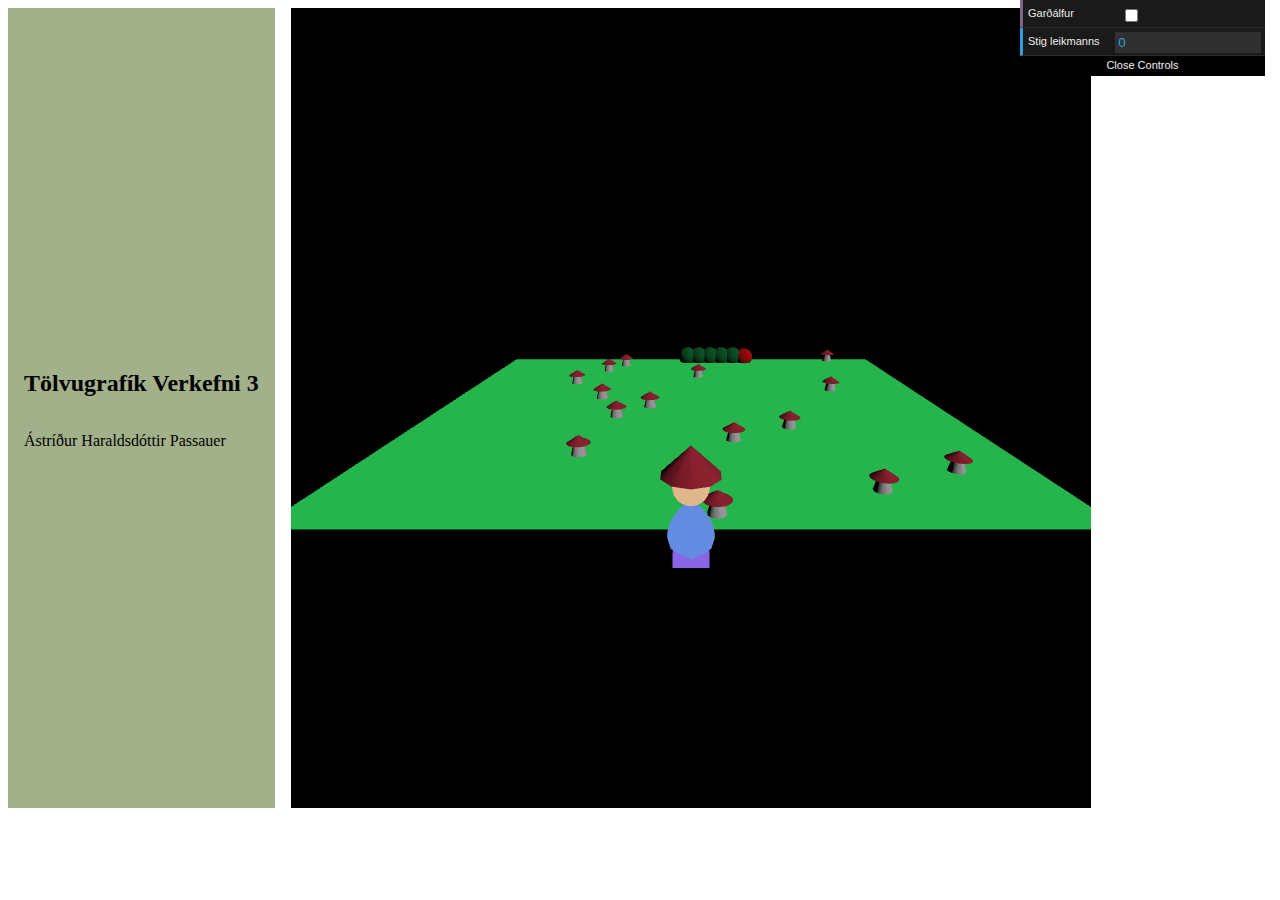
==== index.html @ 263ba1ac "setja sem index.html" ====
<!DOCTYPE html>
<html>
	<head>
		<meta charset="utf-8">
		<title>Centipede leikur</title>
        <link rel="stylesheet" href="./styles.css">
	</head>
    <header class="header">
        <h2>Tölvugrafík Verkefni 3</h2>
        <p>Ástríður Haraldsdóttir Passauer</p>
    </header>
	<body>
        <canvas id="c"  width="800" height="800"></canvas>
		<script src="js/three.js"></script>
        <script src="js/examples/OrbitControls.js"></script>
        <script src="js/examples/dat.gui.min.js"></script>
		<script>
            // Ná í striga
            const canvas = document.querySelector('#c');

            const size = 16;
            const divisions = 15;
            var score = 0;
            var speed = 0.05;

            const mushroomColors = [
                0xFFB6C1,  
                0xAEC6CF,  
                0xC3E4C6,  
                0xE0BBE4
            ];

            var isShooting;
            var cameraView;


            // Skilgreina sviðsnet
			const scene = new THREE.Scene();
            scene.background = new THREE.Color( 0x000000 );
            
            // Skilgreina myndavél og staðsetja hana
            const camera = new THREE.PerspectiveCamera(75, canvas.clientWidth / canvas.clientHeight, 0.1, 1000);
            camera.position.set(0, 5, 16);

            // Bæta við músarstýringu
            const controls = new THREE.OrbitControls( camera, canvas );

            // Skilgreina birtingaraðferð með afbjögun (antialias)
			const renderer = new THREE.WebGLRenderer({canvas, antialias:true});

            // ----------------------Teikna gridið ------------------------------------------
            const geometry = new THREE.PlaneGeometry( size, divisions );
            const material = new THREE.MeshBasicMaterial( {color: 0x26B54C, side: THREE.DoubleSide} );
            const plane = new THREE.Mesh( geometry, material );
            plane.rotation.x = Math.PI / 2;
            scene.add( plane );


            //------------Hlutir--------------
            var mushroomHits;
            let bulletActive = false;
            var bullet;
            var gui;
            var gameConfig;
            var centipedeAlive;
            var cenitpedeDirection;
            var bodyParts;
            var head;
            var mushrooms;
            var mushroomsStilkur;
            var mushroomHits;
            var centipede;
            var centipedeOrigin;

            createGame();
            createAlf();

            function createAlf(){
                function createPart(geometry, material, position, parent, yOffset) {
                    const part = new THREE.Mesh(geometry, material);
                    part.position.set(position.x, yOffset, position.z);
                    parent.add(part);
                }

                alfur = new THREE.Object3D();
                scene.add(alfur);

                const zPosition = divisions / 2 + 1;

                const leftFootGeometry = new THREE.BoxGeometry(0.6, 0.2, 0.4);
                const leftFootMaterial = new THREE.MeshBasicMaterial({ color: 0x8A65E6 });
                createPart(leftFootGeometry, leftFootMaterial, { x: 0, z: zPosition }, alfur, 0.1);

                const upperBodyGeometry = new THREE.CapsuleGeometry(0.4, 0.1, 1.5, 5);
                const upperBodyMaterial = new THREE.MeshBasicMaterial({ color: 0x638BE1 });
                createPart(upperBodyGeometry, upperBodyMaterial, { x: 0, z: zPosition }, alfur, 0.55);

                const faceAlfurGeometry = new THREE.SphereGeometry(0.3, 24, 24);
                const faceAlfurMaterial = new THREE.MeshBasicMaterial({ color: 0xE0B78D });
                createPart(faceAlfurGeometry, faceAlfurMaterial, { x: 0, z: zPosition }, alfur, 1.35);

                const hatAlfurGeometry = new THREE.ConeGeometry(0.5, 0.5, 10);
                const hatAlfurMaterial = new THREE.MeshStandardMaterial({ color: 0xEB3650 });
                createPart(hatAlfurGeometry, hatAlfurMaterial, { x: 0, z: zPosition }, alfur, 1.8);
            }


            function createGame(){
                bodyParts = [];
                centipedeOrigin = [];
                alfur = new THREE.Object3D();
                cameraView = { checkbox: true };
                isShooting = false;

                //------------------Camera-----------------------------------------------------
                camera.position.set(0, 5, 16);

                //-------------------Teikna upp Centipede --------------------------------------
			    const ballGeometry = new THREE.SphereGeometry( 0.4, 12, 10 );

                centipede = new THREE.Object3D();
                //Hausinn
                const headMaterial = new THREE.MeshStandardMaterial({ color: 0xff0000 });
                head = new THREE.Mesh(ballGeometry, headMaterial);
                head.position.z = -7;
                head.position.y = 0.2;
                centipede.add(head);
                bodyParts.push(head);
                centipedeOrigin.push(head);

                //Líkami
                var position = 0.5;
                for(var i = 0; i < 5; i++){
                    const standardMaterial = new THREE.MeshStandardMaterial( { color: 0x038C3E } );
                    const body = new THREE.Mesh( ballGeometry, standardMaterial );
                    body.position.x -= (i + 1) * 0.5;
                    body.position.z = -7;
                    body.position.y = 0.25;
                    centipede.add(body);
                    bodyParts.push(body);
                    centipedeOrigin.push(body);
                    position += 0.5;
                }
                scene.add(centipede);
                

                cenitpedeDirection = new THREE.Vector3(0.5, 0, 0);

                centipedeAlive = true;

                //------------------ Teikna sveppina ---------------------------------------------
                createMushroom(true, null);

                //-------------------- Skot -----------------------------------------
                const bulletGeometry = new THREE.IcosahedronGeometry(0.1, 5);
                const bulletMatieral = new THREE.MeshBasicMaterial( { color: 0xFFFF00 }); 
                bullet = new THREE.Mesh( bulletGeometry, bulletMatieral );

                let bulletActive = false;

                //------------GUI----------------------------------------------------------
                createGUI();
            }

            function createGUI(){
                if(gui){
                    gui.destroy();
                }           

                gui = new dat.GUI(); 

                gameConfig = {
                    score: 0,
                    checkbox: false
                };

                gui.add(gameConfig, 'checkbox').name('Garðálfur').onChange(function (value) {
                    if(value){
                        camera.position.set(alfur.position.x, 1.5, divisions / 2+0.5);
                    } else {
                        camera.position.set(0, 5, 16);
                    }
                });

                gui.add(gameConfig, 'score', 0).name('Stig leikmanns');
            }
            
            function createMushroom(start, bodyPart){
                if(start){
                    mushrooms = new THREE.Object3D();
                    mushroomsStilkur = new THREE.Object3D();
                    mushroomHits = [];
                }

                const stilkurGemotry = new THREE.CylinderGeometry(0.1, 0.2, 0.4, 10);
                const stilkurMaterial = new THREE.MeshStandardMaterial({color: 0xffffff});

                const hatGemotry = new THREE.ConeGeometry(0.3, 0.2, 16)
                const hatMaterial = new THREE.MeshStandardMaterial({color: 0xEB3650});

                var stilkurBody = new THREE.Mesh(stilkurGemotry, stilkurMaterial);
                const hatBody = new THREE.Mesh(hatGemotry, hatMaterial);

                if(start){
                    for (let j = -7; j <= 7; j++) {
                        var random = Math.random() * 13 - 6.5;
                        const stilkurBody = new THREE.Mesh(stilkurGemotry, stilkurMaterial);
                        stilkurBody.position.set(random, 0.25, j);

                        const hatBody = new THREE.Mesh(hatGemotry, hatMaterial);
                        hatBody.position.set(random, 0.25+0.2, j);

                        mushrooms.add(hatBody);
                        mushroomsStilkur.add(stilkurBody);
                        mushroomHits.push(0);
                    }
                    //mushroomHits = new Array(mushrooms.children.length).fill(0);
                } else {
                    const stilkurBody = new THREE.Mesh(stilkurGemotry, stilkurMaterial);
                    stilkurBody.position.set(bodyPart.position.x, 0.25, bodyPart.position.z);

                    const hatBody = new THREE.Mesh(hatGemotry, hatMaterial);
                    hatBody.position.set(bodyPart.position.x, 0.25+0.2, bodyPart.position.z);

                    mushrooms.add(hatBody);
                    mushroomsStilkur.add(stilkurBody);
                    mushroomHits.push(0);
                }

                scene.add(mushrooms);
                scene.add(mushroomsStilkur);
            }

            //----------------------Ljós----------------------------------------------------
            const light = new THREE.DirectionalLight(0xFFFFFF, 1);
            light.position.set(3, 3, 3);
            scene.add(light);

            //----------------KeyEvent--------------------------------------------------------
            function onKeyDown(event) {
                switch (event.keyCode) {
                    case 65: 
                        alfur.position.x -= 0.25;
                        if(gameConfig.checkbox){
                            camera.position.x -= 0.25;
                        }
                        break;
                    case 68: 
                        alfur.position.x += 0.25;
                        if(gameConfig.checkbox){
                            camera.position.x += 0.25;
                        }
                        break;
                    case 32:
                        shoot();
                        break;
                }
            }

            document.addEventListener('keydown', onKeyDown);

            //--------------------Centipede movement--------------------------------------------

            function updateCentipede(){
                var collision = 0;
                var oldP = oldPosition(bodyParts);
                var outOfCanvas = false;
                for(var i = 0; i < bodyParts.length; i++){
                    var bodyPart = bodyParts[i];

                    if(bodyPart.material.color.getHex() === 0xff0000){
                        collision = centipedeMushRoomCollision(bodyPart);
                    }

                    if(collision){
                        bodyPart.position.z += 0.5;
                    } else if(bodyPart.position.x < -size / 2 || bodyPart.position.x > size / 2){
                        bodyPart.position.z += 0.5;
                        bodyPart.direction *= -1;
                    }

                    if(bodyPart.material.color.getHex() === 0xff0000){
                        bodyPart.position.x += 0.05 * bodyPart.direction;
                    } else if(i !== 0) {
                        bodyPart.position.x += 0.05*bodyPart.direction; 
                        bodyPart.position.z = oldP[i - 1].z;
                    }
                }
            }

            function oldPosition(bodyParts){
                var position = [];
                for(let i = 0; i < bodyParts.length; i++){

                    if(!bodyParts[i].direction){
                        bodyParts[i].direction = 1;
                    }
                    position.push({z:bodyParts[i].position.z, direction: bodyParts[i].direction}) ;
                }
                return position;
            }

            //-----------------------Bullet action and Collision -------------------------------------
            function shoot(){
                if (!bulletActive) {
                    const vector = new THREE.Vector3(0, 0, -1);
                    bullet.position.set(alfur.position.x, 0.1, divisions/2+0.5);
                    bullet.velocity = vector.multiplyScalar(0.2);
                    scene.add(bullet);
                    bulletActive = true;
                }
            }

            function handleBulletCollision() {
                for (let i = 0; i < mushrooms.children.length; i++) {
                    if (mushroomHits[i] < 4) {
                        const mushroom = mushroomsStilkur.children[i];
                        const mushroomHat = mushrooms.children[i];
                        const mushroomPosition = mushroom.position;
                        const distance = bullet.position.distanceTo(mushroomPosition);
                        if (distance < 0.3) {
                            mushroomHits[i]++;
                            scene.remove(bullet);
                            bulletActive = false;
         
                            const hatMaterial = new THREE.MeshStandardMaterial({ color: mushroomColors[mushroomHits[i] -1]});
                            mushroomHat.material = hatMaterial;

                            if (mushroomHits[i] === 4) {
                                updateScore(1);
                                mushroomHits.splice(i,1);
                                mushrooms.remove(mushroomHat);
                                mushroomsStilkur.remove(mushroom);
                            }
                            break;
                        } 
                    }
                }

                for (let i = 0; i < centipede.children.length; i++) {
                    const bodyPart = centipede.children[i];
                    const bodyPartPosition = bodyPart.position;
                    const distance = bullet.position.distanceTo(bodyPartPosition);
                    if (distance < 0.5) {
                        scene.remove(bullet);
                        bulletActive = false;
                        if(centipede.children[i].material.color.getHex() === 0xff0000){
                            updateScore(100);
                        } else {
                            updateScore(10);
                        }

                        if(centipede.children[i+1] !== undefined && i+1 < bodyParts.length){
                            centipede.children[i+1].material.color.set(0xff0000);
                            centipede.children[i].material.color.set(0xffffff);
                        }
                        centipede.remove(bodyPart);

                        createMushroom(false, bodyPart);                     
                        break;
                    } 
                    
                }
            }


            function centipedeMushRoomCollision(headP) {
                for (let i = 0; i < mushrooms.children.length; i++) {
                    const mushroom = mushrooms.children[i];
                    const mushroomPosition = mushroom.position;
                    const distance = headP.position.distanceTo(mushroomPosition);

                    if (distance < 0.6) {     
                        return true;
                    }
                }
                return false;
            }

            //------------------------------Animation-------------------------------------

			const animate = function () {
				requestAnimationFrame( animate );

                if (bulletActive) {
                    bullet.position.add(bullet.velocity);
                    handleBulletCollision();
                } 
                if(bullet.position.z < -8){
                    bulletActive = false;
                    scene.remove(bullet);
                }
                updateCentipede();
	
				renderer.render( scene, camera );

                if (centipedeAlive) {
                    checkGameResult();
                }
			};

			animate();

            //-------------------Game Results--------------------------------------------------

            function checkGameResult() {
                if (centipede.children.length === 0) {
                    showGameOverlay('Þú vannst!', 'Þú fékkst ' + score + ' stig');
                    centipedeAlive = false;
                } else {
                    for (var i = 0; i < centipede.children.length; i++) {
                        if(centipede.children[i].material.color.getHex() === 0xff0000){
                            if ( centipede.children[i].position.z >= size/2-0.5&& centipede.children[i].position.x > alfur.children[0].position.x - 0.3 &&
                            centipede.children[i].position.x <  alfur.children[0].position.x +0.3) {
                                centipede.clear();
                                showGameOverlay('Þú tapaðir!', 'Þú fékkst engin stig');
                                centipedeAlive = false;
                                break;
                            }
                        }
                    }
                }

                
            }

            function restart(){
                for(var i =0; i < mushrooms.children.length; i++){
                    scene.remove(mushrooms.children[i]);
                } 
                scene.remove(mushroomsStilkur);
                mushrooms.clear();
                mushroomsStilkur.clear();
 
                scene.remove(alfur);
                alfur.clear();

                hideGameOverlay();
                createGame();
                createAlf();
                createGUI();

                score = 0;
            }

            function updateScore(points) {
                score += points;
                gameConfig.score = score;
                gui.updateDisplay();
            }

            function showGameOverlay(message, pointsM) {
                const gameOverlay = document.getElementById('gameOverlay');
                const gameMessage = document.getElementById('gameMessage');
                const pointsMessage = document.getElementById('pointsMessage');

                gameMessage.textContent = message;
                pointsMessage.textContent = pointsM;
                gameOverlay.style.display = 'flex';
            }

            function hideGameOverlay() {
                const gameOverlay = document.getElementById('gameOverlay');
                gameOverlay.style.display = 'none';
            }

		</script>
        <div id="gameOverlay" style="display: none;">
            <div class="gameMessage">
                <div id="gameMessage">Þú vannst!</div>
                <div id="pointsMessage">
                    <p>Þú fékkst </p>
                    <p id="pointsOfGame">0</p>
                </div>
            </div>
            <button id="restartButton" onclick=restart()>Byrja nýjan leik</button>
        </div>
        
	</body>
</html>
---- styles.css ----
body {
    background-color: white;
    display: flex;
}

.header {
    background-color: #a3b18a;
    display: flex;
    flex-direction: column;
    justify-content: center;
    padding: 1rem;
    margin-right: 1rem;
}

.score {
    margin: 2rem;
    background-color: #a3b18a;
    height: 30%;
    padding: 1rem;
    width: 20%;
}

#gameOverlay {
    position: absolute;
    top: 1%;
    left: 20.4%;
    width: 800px;
    height: 800px;
    background: rgba(0, 0, 0, 0.5);
    display: flex;
    align-items: center;
    justify-content: center;
    z-index: 100;
}

.gameMessage {
    display: flex;
    flex-direction: column;
    font-size: 24px;
    color: yellow;
    font-weight: 500;
    background: rgba(0, 0, 0, 0.7);
    margin-right: 1rem;
    padding: 20px;
    border-radius: 5px;
}

#restartButton {
    background-color: #030001;
    border: 1px solid #ffffff;
    color: #ffffff;
    padding: 0.5rem;
}

#restartButton:hover{
    background-color: #ffffff;
    border: 1px solid #030001;
    color: #030001;
}
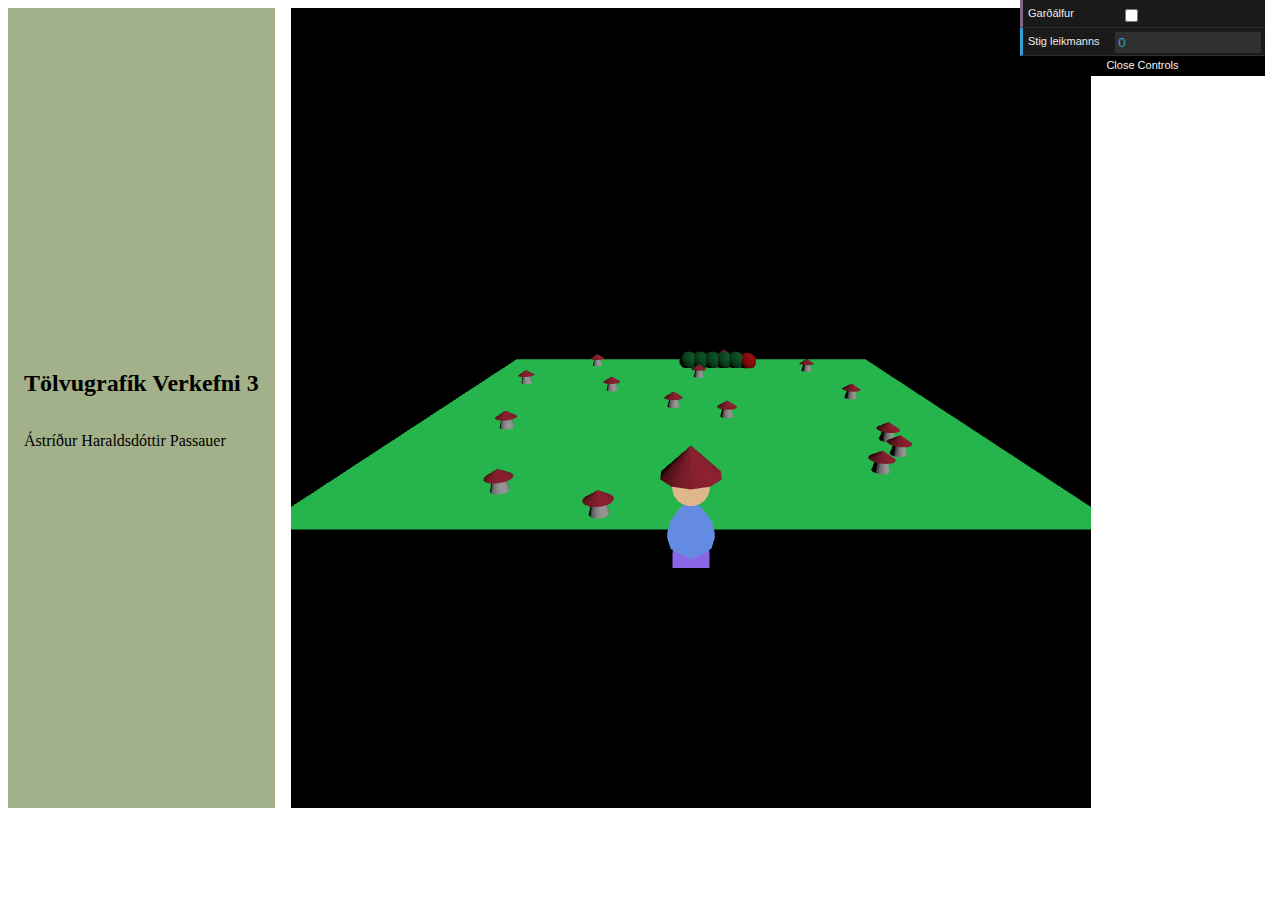
==== commit ab5406ed: "enda á staðsetningu álf" ====
--- a/index.html
+++ b/index.html
@@ -410,8 +410,8 @@
                 } else {
                     for (var i = 0; i < centipede.children.length; i++) {
                         if(centipede.children[i].material.color.getHex() === 0xff0000){
-                            if ( centipede.children[i].position.z >= size/2-0.5&& centipede.children[i].position.x > alfur.children[0].position.x - 0.3 &&
-                            centipede.children[i].position.x <  alfur.children[0].position.x +0.3) {
+                            if ( centipede.children[i].position.z >= size/2-0.5&& centipede.children[i].position.x > alfur.position.x - 0.3 &&
+                            centipede.children[i].position.x <  alfur.position.x +0.3) {
                                 centipede.clear();
                                 showGameOverlay('Þú tapaðir!', 'Þú fékkst engin stig');
                                 centipedeAlive = false;
--- a/styles.css
+++ b/styles.css
@@ -23,7 +23,7 @@
 #gameOverlay {
     position: absolute;
     top: 1%;
-    left: 20.4%;
+    left: 19.5%;
     width: 800px;
     height: 800px;
     background: rgba(0, 0, 0, 0.5);
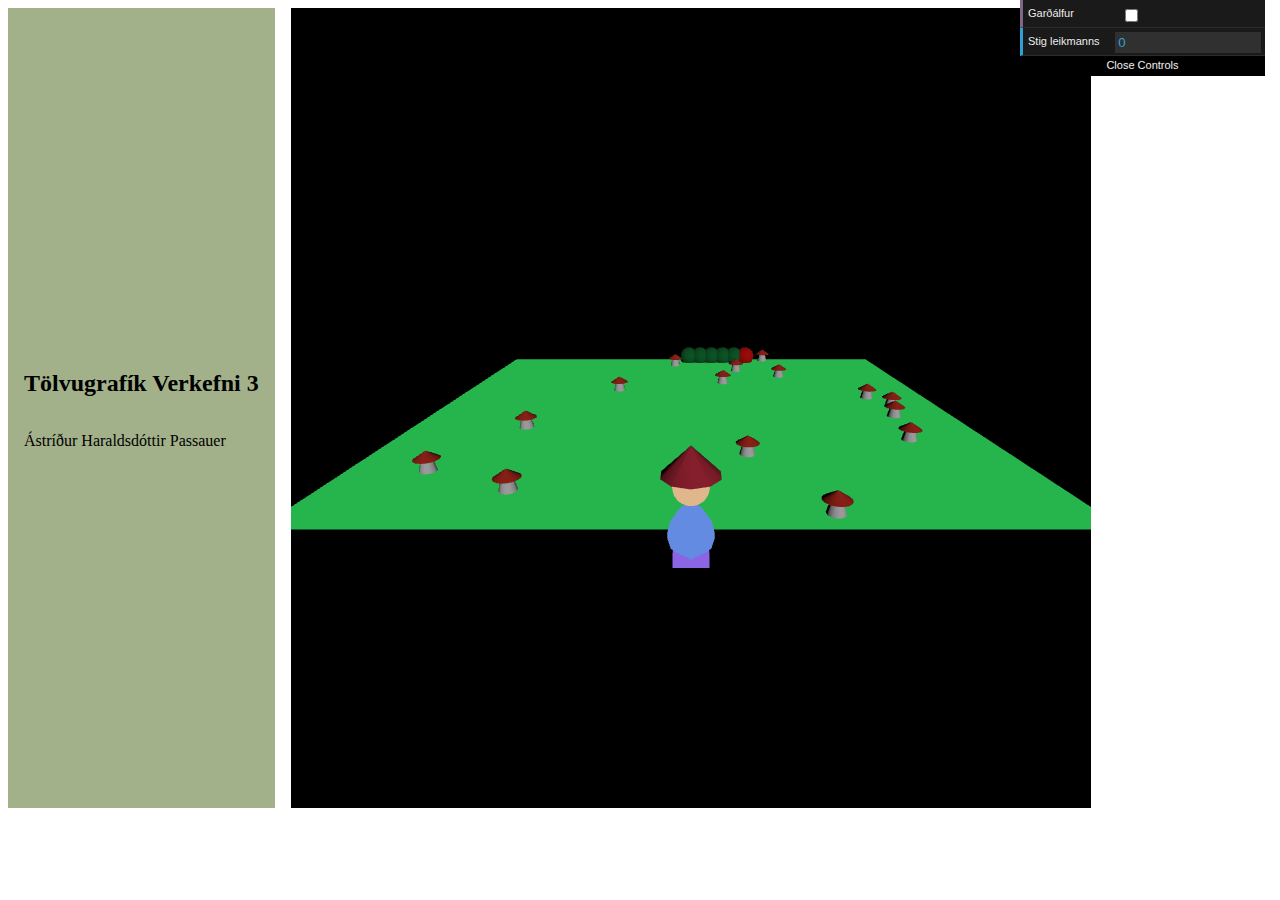
==== commit 891f0bfc: "final" ====
--- a/index.html
+++ b/index.html
@@ -24,9 +24,9 @@
             var speed = 0.05;
 
             const mushroomColors = [
-                0xFFB6C1,  
-                0xAEC6CF,  
-                0xC3E4C6,  
+                0x73EEFB,  
+                0x49FA4E,  
+                0xFA3AFA,  
                 0xE0BBE4
             ];
 
@@ -123,7 +123,7 @@
                 const headMaterial = new THREE.MeshStandardMaterial({ color: 0xff0000 });
                 head = new THREE.Mesh(ballGeometry, headMaterial);
                 head.position.z = -7;
-                head.position.y = 0.2;
+                head.position.y = 0.25;
                 centipede.add(head);
                 bodyParts.push(head);
                 centipedeOrigin.push(head);
@@ -142,9 +142,6 @@
                     position += 0.5;
                 }
                 scene.add(centipede);
-                
-
-                cenitpedeDirection = new THREE.Vector3(0.5, 0, 0);
 
                 centipedeAlive = true;
 
@@ -196,7 +193,7 @@
                 const stilkurMaterial = new THREE.MeshStandardMaterial({color: 0xffffff});
 
                 const hatGemotry = new THREE.ConeGeometry(0.3, 0.2, 16)
-                const hatMaterial = new THREE.MeshStandardMaterial({color: 0xEB3650});
+                const hatMaterial = new THREE.MeshStandardMaterial({color: 0xFA3B26});
 
                 var stilkurBody = new THREE.Mesh(stilkurGemotry, stilkurMaterial);
                 const hatBody = new THREE.Mesh(hatGemotry, hatMaterial);
@@ -214,7 +211,6 @@
                         mushroomsStilkur.add(stilkurBody);
                         mushroomHits.push(0);
                     }
-                    //mushroomHits = new Array(mushrooms.children.length).fill(0);
                 } else {
                     const stilkurBody = new THREE.Mesh(stilkurGemotry, stilkurMaterial);
                     stilkurBody.position.set(bodyPart.position.x, 0.25, bodyPart.position.z);
@@ -233,7 +229,7 @@
 
             //----------------------Ljós----------------------------------------------------
             const light = new THREE.DirectionalLight(0xFFFFFF, 1);
-            light.position.set(3, 3, 3);
+            light.position.set(1, 1, 3);
             scene.add(light);
 
             //----------------KeyEvent--------------------------------------------------------
@@ -268,6 +264,10 @@
                 for(var i = 0; i < bodyParts.length; i++){
                     var bodyPart = bodyParts[i];
 
+                    if(!bodyParts[i].direction){
+                        bodyParts[i].direction = 1;
+                    }
+
                     if(bodyPart.material.color.getHex() === 0xff0000){
                         collision = centipedeMushRoomCollision(bodyPart);
                     }
@@ -291,11 +291,7 @@
             function oldPosition(bodyParts){
                 var position = [];
                 for(let i = 0; i < bodyParts.length; i++){
-
-                    if(!bodyParts[i].direction){
-                        bodyParts[i].direction = 1;
-                    }
-                    position.push({z:bodyParts[i].position.z, direction: bodyParts[i].direction}) ;
+                    position.push({z:bodyParts[i].position.z}) ;
                 }
                 return position;
             }
@@ -420,8 +416,6 @@
                         }
                     }
                 }
-
-                
             }
 
             function restart(){
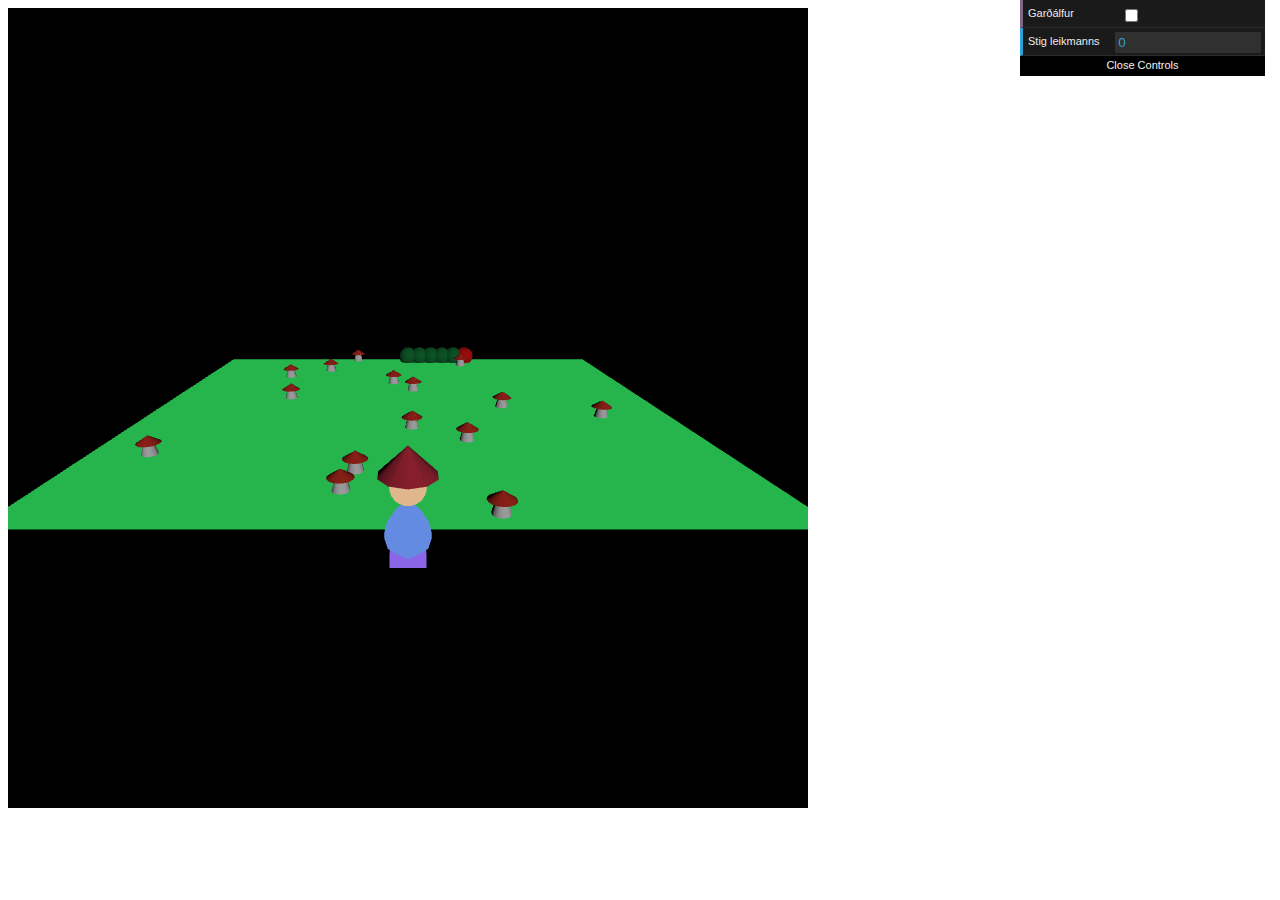
==== commit f59fb7ec: "breyta gameover layið" ====
--- a/index.html
+++ b/index.html
@@ -5,10 +5,7 @@
 		<title>Centipede leikur</title>
         <link rel="stylesheet" href="./styles.css">
 	</head>
-    <header class="header">
-        <h2>Tölvugrafík Verkefni 3</h2>
-        <p>Ástríður Haraldsdóttir Passauer</p>
-    </header>
+
 	<body>
         <canvas id="c"  width="800" height="800"></canvas>
 		<script src="js/three.js"></script>
@@ -409,7 +406,7 @@
                             if ( centipede.children[i].position.z >= size/2-0.5&& centipede.children[i].position.x > alfur.position.x - 0.3 &&
                             centipede.children[i].position.x <  alfur.position.x +0.3) {
                                 centipede.clear();
-                                showGameOverlay('Þú tapaðir!', 'Þú fékkst engin stig');
+                                showGameOverlay('Þú tapaðir!', 'Þú fékkst ' + score + ' stig');
                                 centipedeAlive = false;
                                 break;
                             }
--- a/styles.css
+++ b/styles.css
@@ -3,14 +3,7 @@
     display: flex;
 }
 
-.header {
-    background-color: #a3b18a;
-    display: flex;
-    flex-direction: column;
-    justify-content: center;
-    padding: 1rem;
-    margin-right: 1rem;
-}
+
 
 .score {
     margin: 2rem;
@@ -23,11 +16,7 @@
 #gameOverlay {
     position: absolute;
     top: 1%;
-    left: 19.5%;
-    width: 800px;
-    height: 800px;
-    background: rgba(0, 0, 0, 0.5);
-    display: flex;
+    
     align-items: center;
     justify-content: center;
     z-index: 100;
